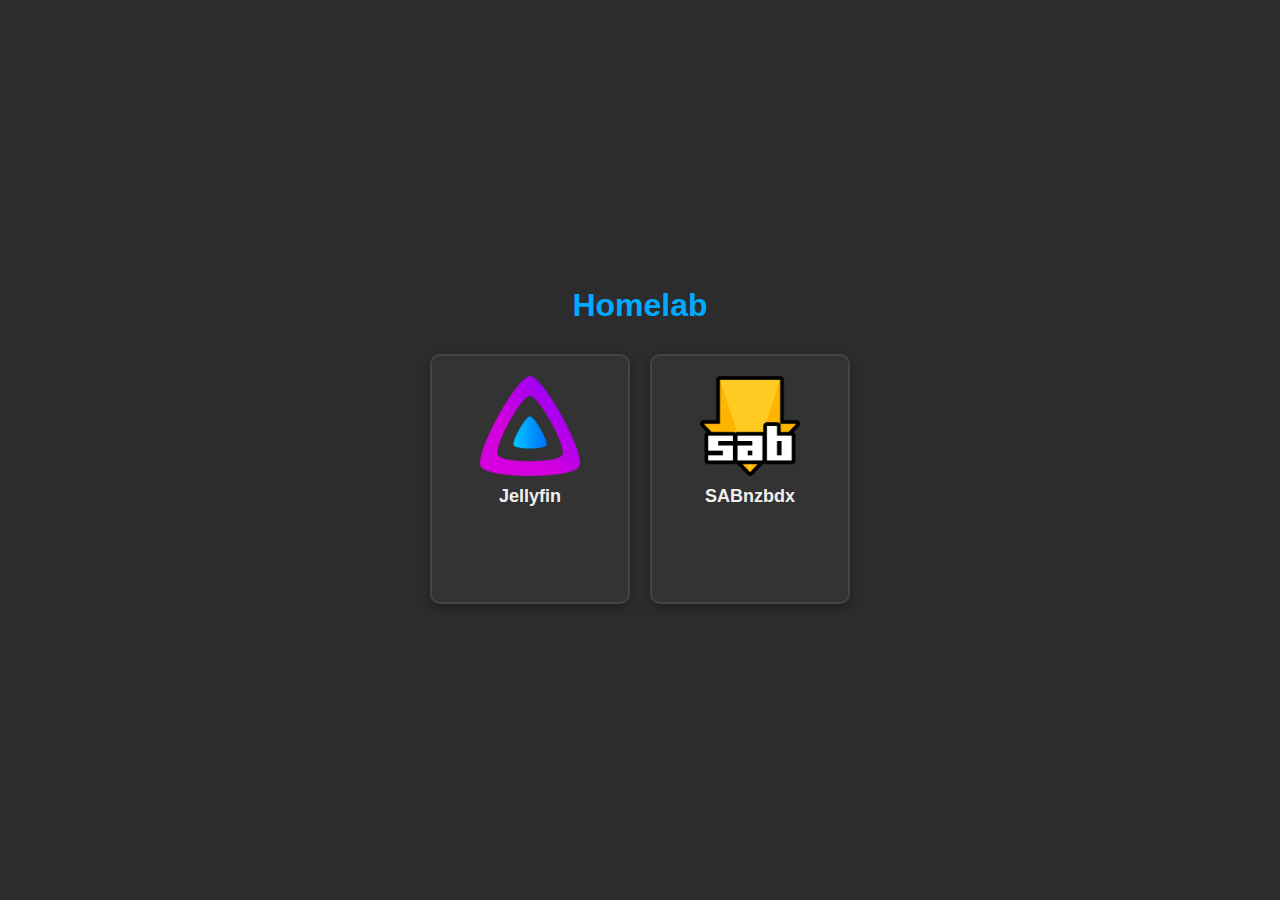
==== index.html @ 2ea6267f "sabnzbd added" ====
<!DOCTYPE html>
<html lang="en">

<head>
    <meta charset="UTF-8">
    <meta name="viewport" content="width=device-width, initial-scale=1.0">
    <title>Homelab Services</title>
    <link rel="stylesheet" href="styles.css">
</head>

<body>
    <div class="container">
        <h1>Homelab</h1>
        <div class="services">
            <a href="http://192.168.1.115:8096" class="service-box">
                <img src="icons/jellyfin.png" alt="Jellyfin Logo" class="service-logo">
                <div class="service-title">Jellyfin</div>
            </a>
            <a href="http://192.168.1.115:8099" class="service-box">
                <img src="icons/sabnzbd_logo.png" alt="SABnzbd Logo" class="service-logo">
                <div class="service-title">SABnzbdx</div>
            </a> <!-- Closing tag added here -->
            <!-- 
            <a href="http://192.168.1.115:8080" class="service-box">
                <img src="icons/tomcat_logo.png" alt="Tomcat Logo" class="service-logo">
                <div class="service-title">Tomcat</div>
            </a>
            <a href="http://192.168.1.115:8090" class="service-box">
                <img src="icons/jenkins_logo.png" alt="Jenkins Logo" class="service-logo">
                <div class="service-title">Jenkins</div>
            </a>
            <a href="http://192.168.1.115:9090" class="service-box">
                <img src="icons/arch_logo.png" alt="Web Console Logo" class="service-logo">
                <div class="service-title">Web Console</div>
            </a>
            <a href="http://192.168.1.115:8081" class="service-box">
                <img src="icons/gitlab_logo.png" alt="GitLab Logo" class="service-logo">
                <div class="service-title">GitLab</div>
            </a>
            <a href="http://192.168.1.115:32400" class="service-box">
                <img src="icons/plex_logo.png" alt="Plex Logo" class="service-logo">
                <div class="service-title">Plex</div>
            </a>


        </div>
    </div>
</body>

</html>
---- styles.css ----
* {
    box-sizing: border-box;
    margin: 0;
    padding: 0;
}

body {
    font-family: Arial, sans-serif;
    background-color: #2c2c2c;
    color: #f0f0f0;
    display: flex;
    justify-content: center;
    align-items: center;
    height: 100vh;
    text-align: center;
}

.container {
    text-align: center;
}

h1 {
    margin-bottom: 20px;
    color: #00aaff;
}

.services {
    display: flex;
    flex-wrap: wrap;
    justify-content: center;
}

.service-box {
    background-color: #333;
    border: 2px solid #444;
    border-radius: 10px;
    box-shadow: 0 4px 8px rgba(0, 0, 0, 0.3);
    margin: 10px;
    padding: 20px;
    text-align: center;
    text-decoration: none;
    color: #f0f0f0;
    width: 200px;
    height: 250px; /* Set a fixed height */
    transition: transform 0.2s, background-color 0.2s, border 0.2s;
}

.service-box:hover {
    transform: scale(1.05);
    background-color: #555;
    border: 2px solid #00aaff;
}

.service-title {
    font-size: 18px;
    font-weight: bold;
    margin-top: 10px;
}

.service-logo {
    max-width: 100px;  /* Set a maximum width */
    max-height: 100px; /* Set a maximum height */
    width: 100%;       /* Ensure it scales */
    height: auto;      /* Maintain aspect ratio */
    display: block;
    margin: 0 auto 10px;
}
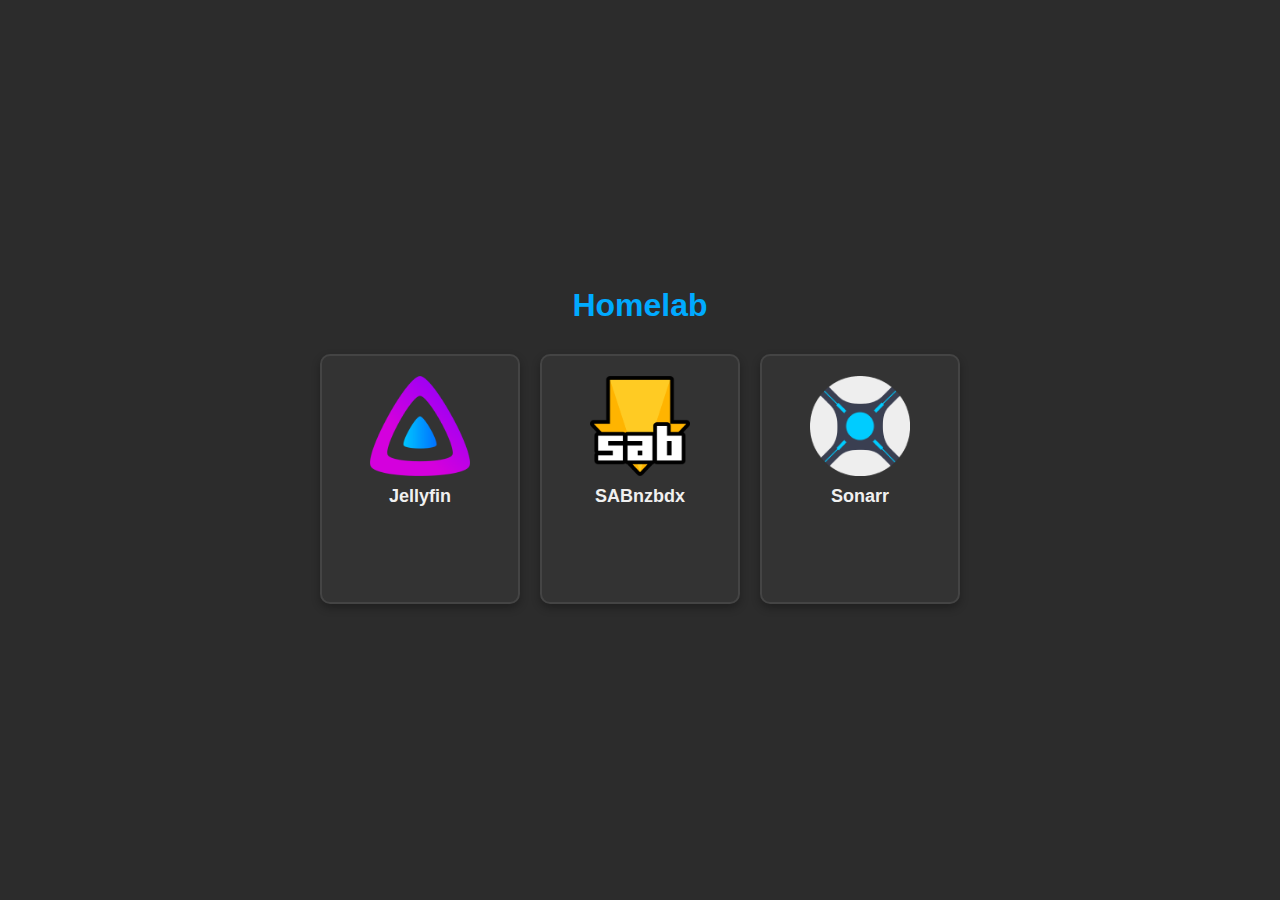
==== commit 16f4b4d5: "sonarr" ====
--- a/index.html
+++ b/index.html
@@ -19,12 +19,13 @@
             <a href="http://192.168.1.115:8099" class="service-box">
                 <img src="icons/sabnzbd_logo.png" alt="SABnzbd Logo" class="service-logo">
                 <div class="service-title">SABnzbdx</div>
-            </a> <!-- Closing tag added here -->
+            </a> 
+            <a href="http://192.168.1.115:8989" class="service-box">
+                <img src="icons/sonarr_logo.png" alt="Sonarr Logo" class="service-logo">
+                <div class="service-title">Sonarr</div>
+            </a>
+            <!-- Closing tag added here -->
             <!-- 
-            <a href="http://192.168.1.115:8080" class="service-box">
-                <img src="icons/tomcat_logo.png" alt="Tomcat Logo" class="service-logo">
-                <div class="service-title">Tomcat</div>
-            </a>
             <a href="http://192.168.1.115:8090" class="service-box">
                 <img src="icons/jenkins_logo.png" alt="Jenkins Logo" class="service-logo">
                 <div class="service-title">Jenkins</div>
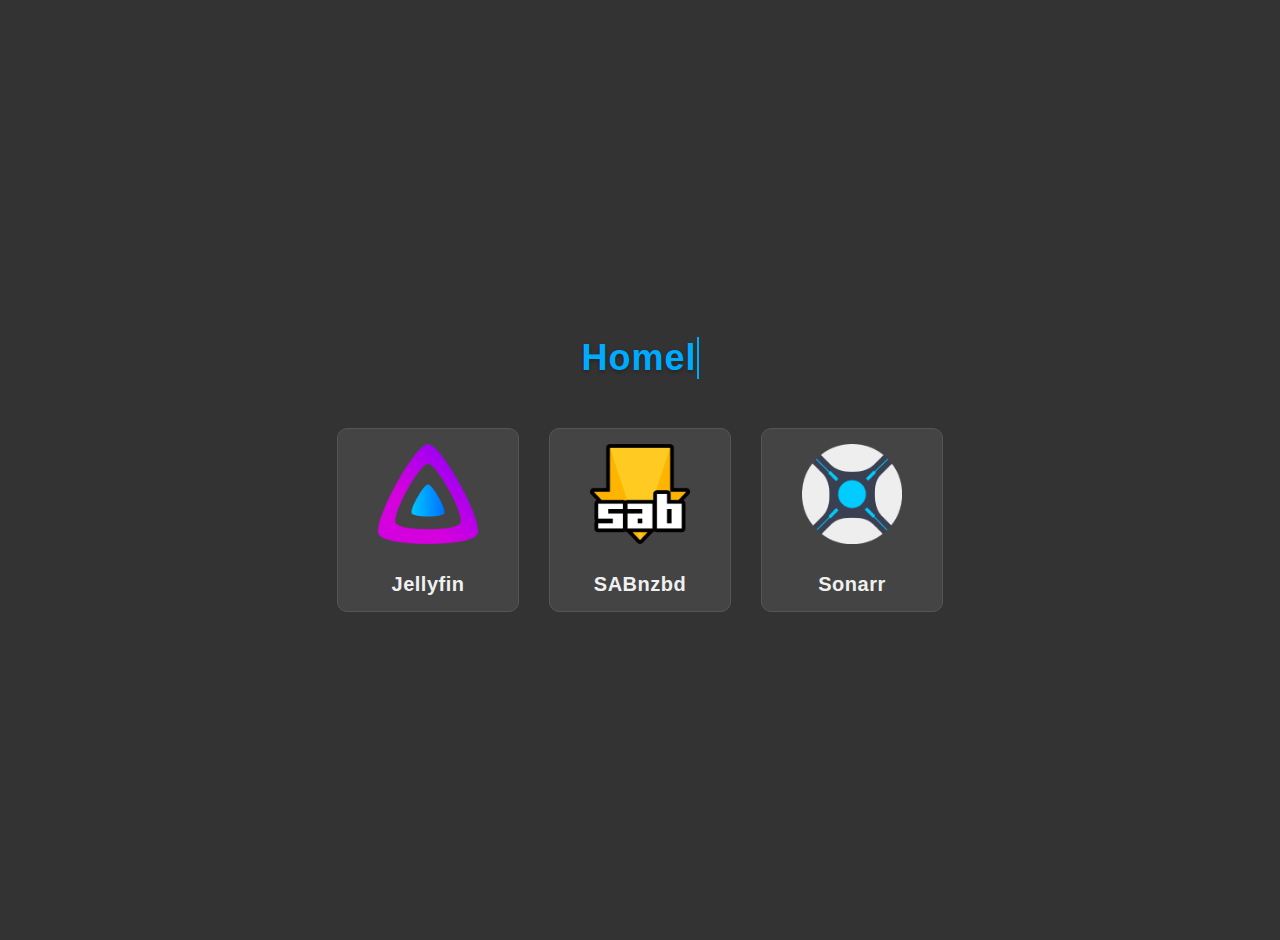
==== commit 1d080667: "update" ====
--- a/index.html
+++ b/index.html
@@ -3,6 +3,7 @@
 
 <head>
     <meta charset="UTF-8">
+    <link rel="icon" href="icons/favicon.png" type="image/png">
     <meta name="viewport" content="width=device-width, initial-scale=1.0">
     <title>Homelab Services</title>
     <link rel="stylesheet" href="styles.css">
@@ -10,7 +11,7 @@
 
 <body>
     <div class="container">
-        <h1>Homelab</h1>
+        <h1 id="title"></h1>
         <div class="services">
             <a href="http://192.168.1.115:8096" class="service-box">
                 <img src="icons/jellyfin.png" alt="Jellyfin Logo" class="service-logo">
@@ -18,35 +19,16 @@
             </a>
             <a href="http://192.168.1.115:8099" class="service-box">
                 <img src="icons/sabnzbd_logo.png" alt="SABnzbd Logo" class="service-logo">
-                <div class="service-title">SABnzbdx</div>
-            </a> 
+                <div class="service-title">SABnzbd</div>
+            </a>
             <a href="http://192.168.1.115:8989" class="service-box">
                 <img src="icons/sonarr_logo.png" alt="Sonarr Logo" class="service-logo">
                 <div class="service-title">Sonarr</div>
             </a>
-            <!-- Closing tag added here -->
-            <!-- 
-            <a href="http://192.168.1.115:8090" class="service-box">
-                <img src="icons/jenkins_logo.png" alt="Jenkins Logo" class="service-logo">
-                <div class="service-title">Jenkins</div>
-            </a>
-            <a href="http://192.168.1.115:9090" class="service-box">
-                <img src="icons/arch_logo.png" alt="Web Console Logo" class="service-logo">
-                <div class="service-title">Web Console</div>
-            </a>
-            <a href="http://192.168.1.115:8081" class="service-box">
-                <img src="icons/gitlab_logo.png" alt="GitLab Logo" class="service-logo">
-                <div class="service-title">GitLab</div>
-            </a>
-            <a href="http://192.168.1.115:32400" class="service-box">
-                <img src="icons/plex_logo.png" alt="Plex Logo" class="service-logo">
-                <div class="service-title">Plex</div>
-            </a>
-
-
         </div>
     </div>
+
+    <script src="script.js"></script>
 </body>
 
-</html>
-
+</html>--- a/styles.css
+++ b/styles.css
@@ -1,27 +1,33 @@
-* {
-    box-sizing: border-box;
-    margin: 0;
-    padding: 0;
-}
-
 body {
-    font-family: Arial, sans-serif;
-    background-color: #2c2c2c;
+    font-family: 'Roboto', sans-serif;
+    background-color: #333;
     color: #f0f0f0;
     display: flex;
     justify-content: center;
     align-items: center;
     height: 100vh;
     text-align: center;
+    margin: 0;
+    padding: 20px;
 }
 
 .container {
     text-align: center;
+    margin: 0 auto;
 }
 
 h1 {
-    margin-bottom: 20px;
+    margin-bottom: 30px;
     color: #00aaff;
+    font-size: 36px;
+    letter-spacing: 1px;
+    text-shadow: 0 2px 4px rgba(0, 0, 0, 0.3);
+    white-space: nowrap;
+    /* Prevent wrapping */
+    overflow: hidden;
+    border-right: 2px solid #00aaff;
+    /* Blinking cursor effect */
+    display: inline-block;
 }
 
 .services {
@@ -31,37 +37,33 @@
 }
 
 .service-box {
-    background-color: #333;
-    border: 2px solid #444;
+    background-color: #444;
+    border: 1px solid #555;
     border-radius: 10px;
-    box-shadow: 0 4px 8px rgba(0, 0, 0, 0.3);
-    margin: 10px;
-    padding: 20px;
-    text-align: center;
+    margin: 15px;
+    padding: 15px;
+    width: 150px;
+    transition: transform 0.2s, background-color 0.2s, border 0.2s, box-shadow 0.2s;
     text-decoration: none;
-    color: #f0f0f0;
-    width: 200px;
-    height: 250px; /* Set a fixed height */
-    transition: transform 0.2s, background-color 0.2s, border 0.2s;
 }
 
 .service-box:hover {
     transform: scale(1.05);
     background-color: #555;
-    border: 2px solid #00aaff;
+    border-color: #00aaff;
+    box-shadow: 0 6px 12px rgba(0, 0, 0, 0.4);
+}
+
+.service-logo {
+    width: 100px;
+    height: auto;
+    margin-bottom: 10px;
 }
 
 .service-title {
-    font-size: 18px;
+    font-size: 20px;
     font-weight: bold;
-    margin-top: 10px;
-}
-
-.service-logo {
-    max-width: 100px;  /* Set a maximum width */
-    max-height: 100px; /* Set a maximum height */
-    width: 100%;       /* Ensure it scales */
-    height: auto;      /* Maintain aspect ratio */
-    display: block;
-    margin: 0 auto 10px;
-}
+    margin-top: 15px;
+    letter-spacing: 0.5px;
+    color: #f0f0f0;
+}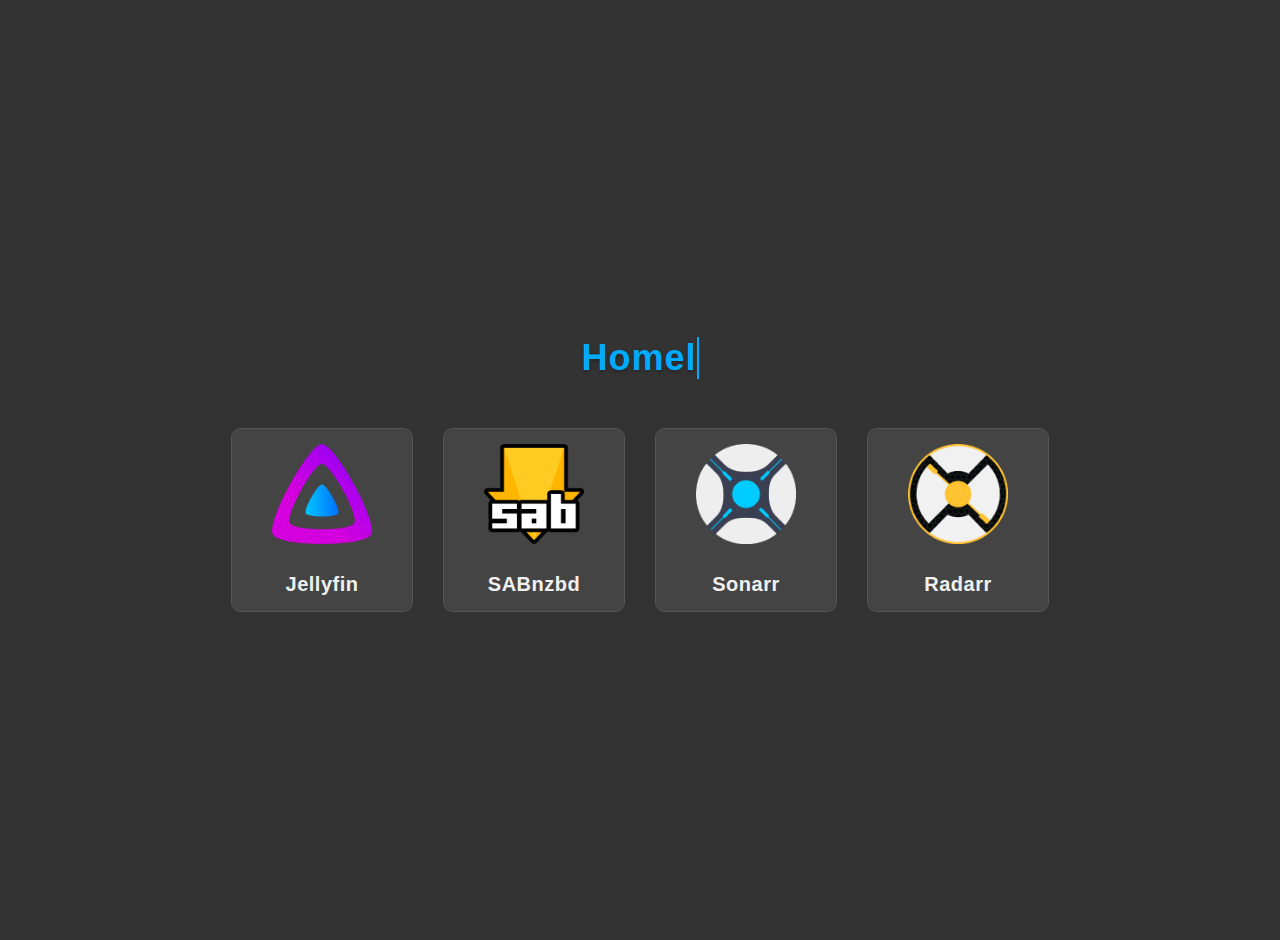
==== commit 72873551: "Radarr" ====
--- a/index.html
+++ b/index.html
@@ -25,6 +25,10 @@
                 <img src="icons/sonarr_logo.png" alt="Sonarr Logo" class="service-logo">
                 <div class="service-title">Sonarr</div>
             </a>
+            <a href="http://192.168.1.115:7878" class="service-box">
+                <img src="icons/radarr_logo.png" alt="Radarr Logo" class="service-logo">
+                <div class="service-title">Radarr</div>
+            </a>
         </div>
     </div>
 
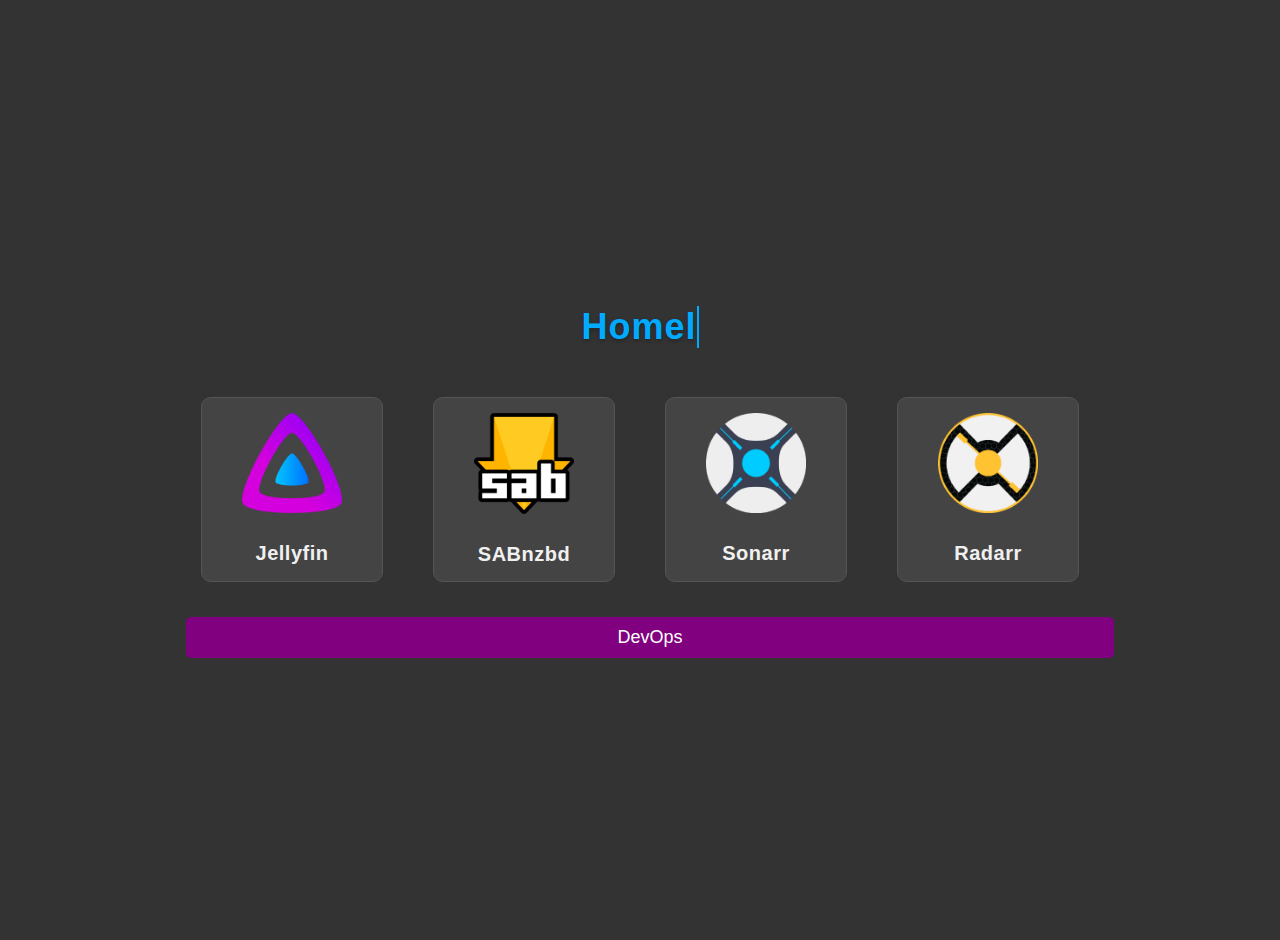
==== commit 5cc09d99: "update" ====
--- a/index.html
+++ b/index.html
@@ -30,9 +30,11 @@
                 <div class="service-title">Radarr</div>
             </a>
         </div>
+        <a href="devops.html" class="tab">DevOps</a>
     </div>
 
     <script src="script.js"></script>
 </body>
 
-</html>+</html>
+
--- a/styles.css
+++ b/styles.css
@@ -32,8 +32,9 @@
 
 .services {
     display: flex;
-    flex-wrap: wrap;
     justify-content: center;
+    gap: 20px;
+    margin-bottom: 20px;
 }
 
 .service-box {
@@ -66,4 +67,22 @@
     margin-top: 15px;
     letter-spacing: 0.5px;
     color: #f0f0f0;
-}+}
+
+.tab {
+    display: block;
+    width: 100%;
+    background-color: purple;
+    color: white;
+    padding: 10px;
+    text-align: center;
+    text-decoration: none;
+    font-size: 18px;
+    margin-top: 20px;
+    border-radius: 5px;
+}
+
+.tab:hover {
+    background-color: darkviolet;
+}
+
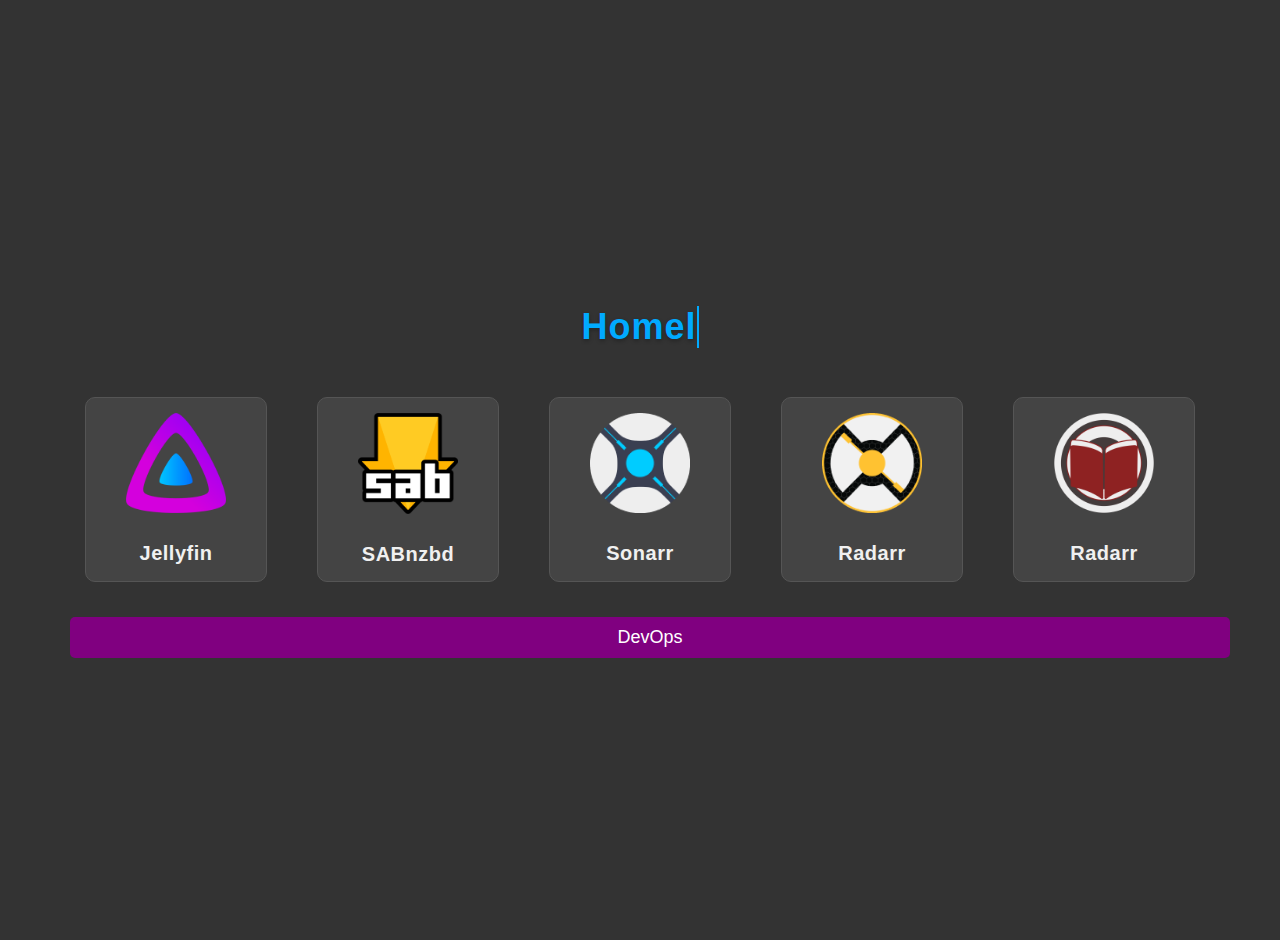
==== commit 44d45004: "Readarr added" ====
--- a/index.html
+++ b/index.html
@@ -29,6 +29,10 @@
                 <img src="icons/radarr_logo.png" alt="Radarr Logo" class="service-logo">
                 <div class="service-title">Radarr</div>
             </a>
+            <a href="http://192.168.1.115:8787" class="service-box">
+                <img src="icons/readarr_logo.png" alt="Readarr Logo" class="service-logo">
+                <div class="service-title">Radarr</div>
+            </a>
         </div>
         <a href="devops.html" class="tab">DevOps</a>
     </div>
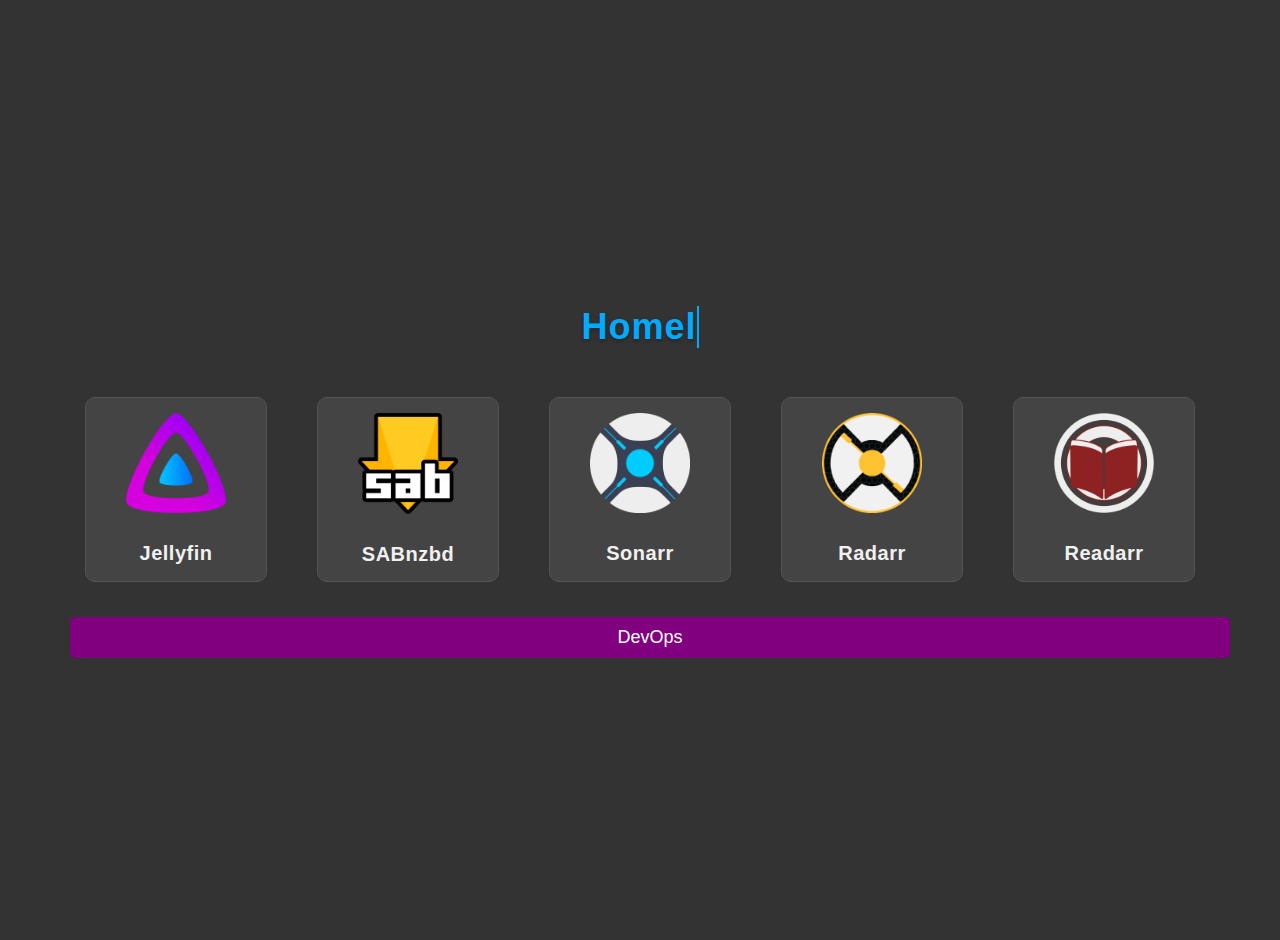
==== commit e4f2d36b: "readarr name update" ====
--- a/index.html
+++ b/index.html
@@ -31,7 +31,7 @@
             </a>
             <a href="http://192.168.1.115:8787" class="service-box">
                 <img src="icons/readarr_logo.png" alt="Readarr Logo" class="service-logo">
-                <div class="service-title">Radarr</div>
+                <div class="service-title">Readarr</div>
             </a>
         </div>
         <a href="devops.html" class="tab">DevOps</a>
